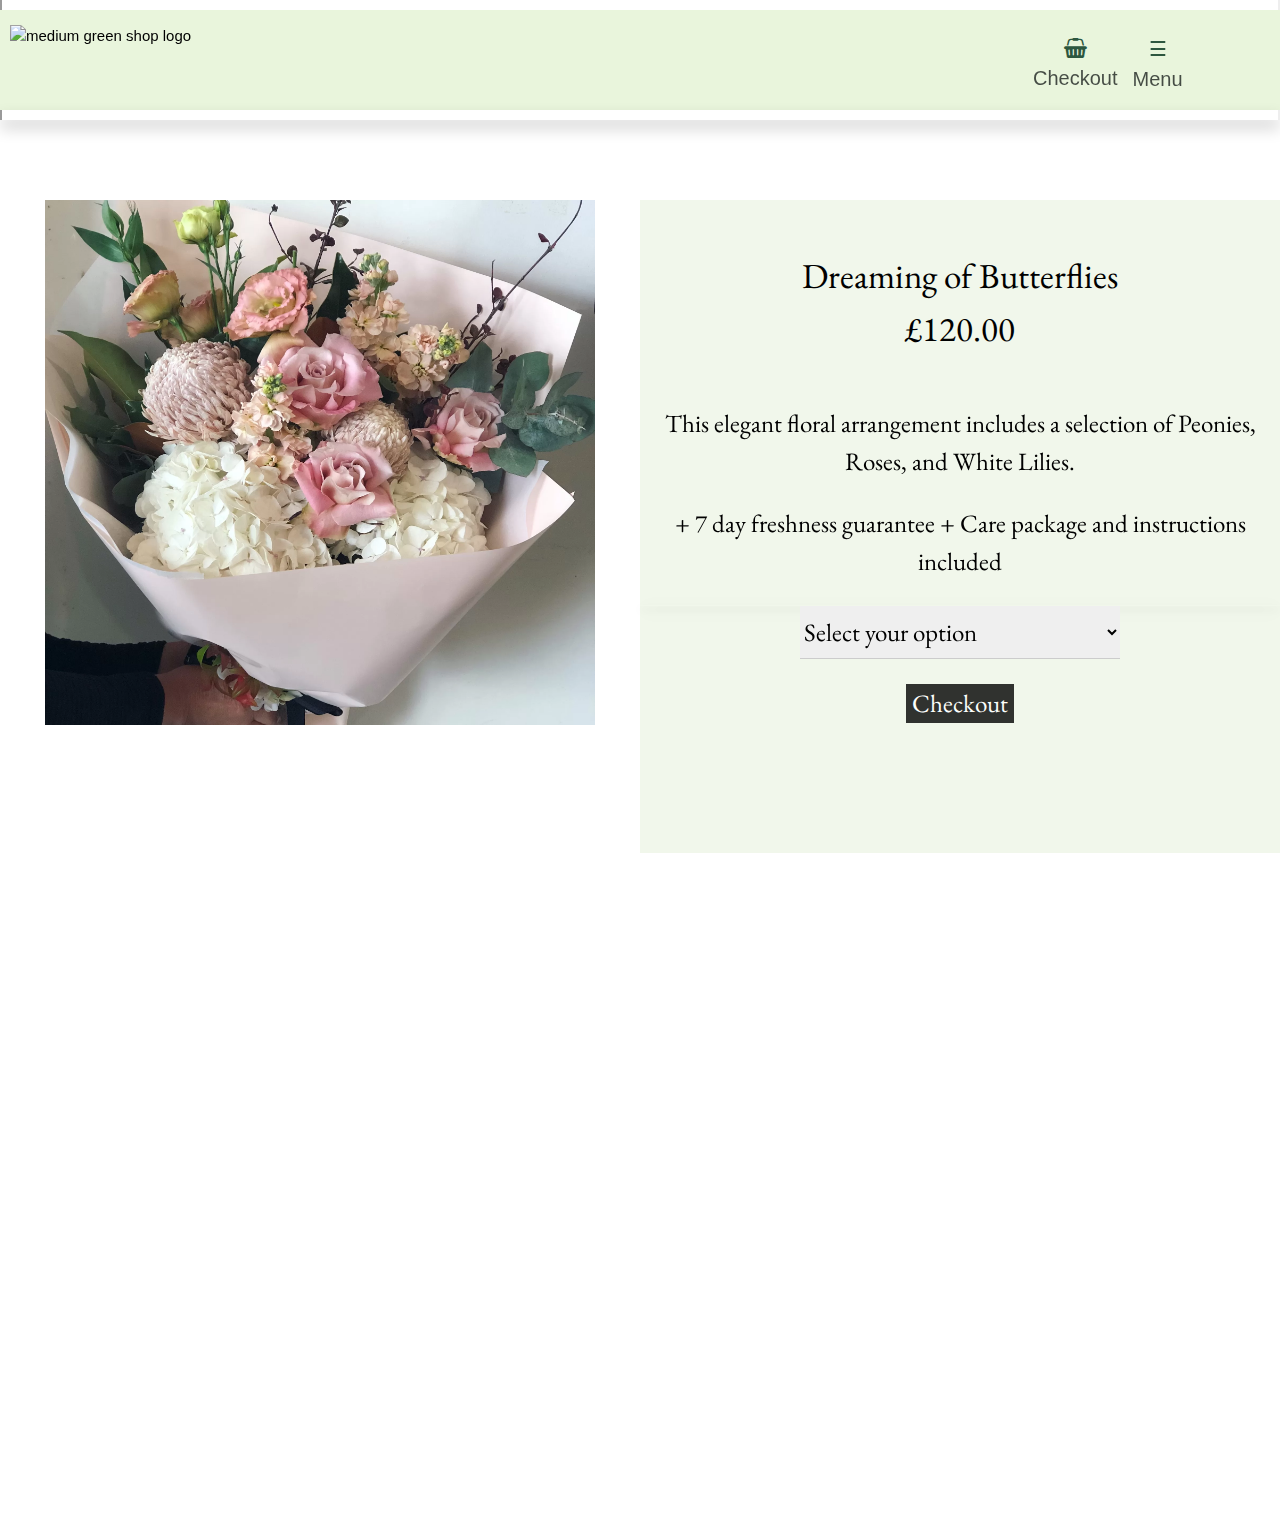
==== Web_Design2/blossoms-website/example-product.html @ f74baf07 "Add files via upload" ====
<!DOCTYPE html>
<html lang="en">
    <head>
        <meta charset="UTF-8">
        <meta name="viewport" content="width=device-width, initial-scale=1.0">
        <title>Search-Page</title>
        <link rel="stylesheet" href="./css-styles/example-product.css"/>
        <link rel = "stylesheet" href='https://fonts.googleapis.com/css?family=EB Garamond'>
        <link rel="stylesheet" href="https://www.w3schools.com/w3css/4/w3.css">
        <link rel="stylesheet" href="./css-styles/shop.css"/>
        <link rel="stylesheet" href="https://cdnjs.cloudflare.com/ajax/libs/font-awesome/4.7.0/css/font-awesome.min.css"/>
    </head>
    <body>
        <section class="video-container-top">
            <iframe class="topiframe" src="https://www.youtube.com/embed/popsd2cxBHM?rel=0&controls=0&autoplay=1&mute=1&playsinline=1&loop=1&playlist=popsd2cxBHM"></iframe>
        </section>
        <header>
            <nav id="hamnav">
                <div class="flex">
                    <button class="basket">
                        <a href="./checkout-page.html" style="text-decoration:none;">
                            <i class="fa">&#xf291;</i><br/>
                            <span class="checkout">Checkout</span>
                        </a>
                    </button>
                    <!-- (B) THE HAMBURGER -->
                    <div class="flex-dropdown">
                        <button class="hamburger">
                            <label for="hamburger">&#9776;</label><br/>
                            <span class="menu">Menu</span>
                        </button>
                        <!-- (C) MENU ITEMS -->
                        <div id="hamitems">
                            <a href="./shop.html">Home</a>
                            <!-- <a href="a.html">About</a> -->
                            <!-- <a href="c.html">Our Christmas Offerings</a> -->
                            <a href="d.html">Shop by Occasion (n/a)</a>
                            <a href="./search-page.html">Search</a>
                            <a href="./contact.html">Contact Us</a>
                        </div>
                    </div>
                </div>
            </nav>
            <a href="./index.html"><img src="/Users/nfelt/Desktop/Web_Design2/blossoms-website/images/shop-logo.png" class="shop-logo" alt="medium green shop logo"></a>
            <section class="video-container-bottom">
                <iframe class="bottomiframe" src="https://www.youtube.com/embed/popsd2cxBHM?rel=0&controls=0&autoplay=1&mute=1&playsinline=1&loop=1&playlist=popsd2cxBHM"></iframe>
            </section>
        </header>

        <div class="product-page">
            <section class="flex-box">
                <div>
                    <img src="./images/pastel-bouquet.webp" alt="pastel bouquet including pink roses">  
                </div>
                <div class = "txt">
                    <span id = "heading">Dreaming of Butterflies<br>£120.00<br></span>
                    <span id = "descript">This elegant floral arrangement includes a selection of  Peonies, Roses, and White Lilies.
                    <span class="brmed"></span>
                    + 7 day freshness guarantee
                    + Care package and instructions included
                    <span class="brmed"></span>
                    <form class="w3-container w3-card-4" action="/action_page.php"></form>
                        <select class="w3-select" name="option" style= "width:50%">
                            <option value="" disabled selected>Select your option</option>
                            <option value="1">Cute - £120.00 (Handwritten Note)</option>
                            <option value="2">Romantic - £145.00 (Box of Chocolates)</option>
                            <option value="3">Extravagant - £175.00 (Tiny Violin)</option>
                        </select>
                        <p><button class="button">Checkout</button></p>
                    </form>
                    </span>
                </div>
            </section>
        <footer>
            <small class="copyright">&copy; Copyright 2023,
                <i>Blossoms Floramail.</i>
                All rights reserved.
            </small>
                <div class="flex-container">
                    <div>Contact Us
                        <p class="info">
                            <span class="brmed"></span>
                            <a href="#" style="text-decoration:none;" role="button">
                                <i class="fa fa-instagram fa-lg"></i>
                            </a>
                            <a href="#" style="text-decoration:none;" role="button">
                                <i class="fa fa-facebook fa-lg"></i>
                            </a>
                            <a href="#" role="button">
                                <i class="fa fa-pinterest fa-lg"></i>
                            </a>
                            <span class="brmed"></span>
                            +44 09786 456822
                            <span class="brmed"></span>
                            f.blossoms@flowers.co.uk
                        </p>
                    </div>
                    <div>Opening Hours
                        <p class="info">
                            <span class="brmed"></span>
                            Monday-Friday 7:00-18:00
                            <span class="brmed"></span>
                            Saturday-Sunday 10:00-17:00
                            <span class="brmed"></span>
                            (Holiday Opening Times Vary)
                        </p>
                    </div>
                    <div>About Us
                        <p class="info">
                            <span class="brmed"></span>
                            The Mission
                            <span class="brmed"></span>
                            Our History
                            <span class="brmed"></span>
                            Flower Care & Tips
                        </p>
                    </div>
                    <div class="map-container">
                        <iframe class="map" src="https://www.google.com/maps/embed?pb=!1m18!1m12!1m3!1d2486.0989281133493!2d-0.24722452367329042!3d51.45634007180169!2m3!1f0!2f0!3f0!3m2!1i1024!2i768!4f13.1!3m3!1m2!1s0x48760ee6c0c242eb%3A0x3a5665ce81752bbf!2sUniversity%20of%20Roehampton%20London!5e0!3m2!1sen!2suk!4v1673124905987!5m2!1sen!2suk" allowfullscreen="" loading="lazy" referrerpolicy="no-referrer-when-downgrade"></iframe>
                    </div>
                </div>
        </footer>
    </div>
    </body>
</html>
---- Web_Design2/blossoms-website/css-styles/example-product.css ----
.product-page{
    position: relative;
    top: 10%;
    height: 100vh;

}

.flex-box{
    width: 100vw;
    display: flex;
    flex-wrap: wrap;
}

.flex-box > * {
    flex: 0 0 50%;
}

div{
    text-align: center;
}

.flex-box img{
    position: relative;
    height: 525px;
    width: 550px;
    transition: all .2s ease;
    filter:brightness(100%);
    border-color:rgb(233, 245, 220); 
    transition: 0.5s all ease-in-out;      
}

img:hover{
    transform: scale(1.05);
}
.txt{
    background-size: 75% 50%;
    color: rgb(0, 0, 0);
    background-color: rgb(241, 247, 235);
    margin-bottom: -10%;
    
}

#heading{
    font-family: 'EB Garamond';
    font-size: 35px;
    font-weight: lighter;
    position: relative;
    top: 50px;

}

#descript{
    font-family: 'EB Garamond';
    font-size: 25px;
    font-weight: lighter;
    position: relative;
    top: 100px;

}

.button{
    background-color: rgb(0, 0, 0);
    opacity: 80%;
    text-decoration: none;
    border: none;
    color: rgb(255, 255, 255);
}

.button:hover{
    background-color: rgb(0, 0, 0);
    opacity: 70%;
}
---- Web_Design2/blossoms-website/css-styles/shop.css ----
body, html{
    width: 100%;
    height: 100%;
    overflow-x: hidden;
    margin: auto;
}


.video-container-top{
    position: relative;
    width: 100vw;
    height: 10px;
    z-index: -5;
    overflow: hidden;
    border: 10px;
}
      
.topiframe {
position: absolute;
top: 50%;
left: 50%;
width: 100vw;
height: 300vh;
transform: translate(-50%, -50%);
}

/* Header */

header{
    background-color:rgb(233, 245, 220);
    width: 100%;
    height: 100px;
    position: relative;
    z-index: 999; 
}

.shop-logo{
    position: absolute;
    top: 15px;
    left: 10px;
    opacity: 100%; 
    width: 200px; 
    height: 80px; 
    
}

#hamnav {
    max-width:100%;
    height: 70%;
    justify-content: center;
    position: relative;
    top:10px; 
    text-align: center;
}

#hamnav > *{
    position: absolute;
}

.flex{
    display: flex;
    position: relative;
    width: 10%;
    height: 100%;
    top: 10%;
    left: 80%;
    opacity: 100%;    
  
}
.flex .basket{
    font-style: normal;
    font-size: 20px;
    border: none;
    background-color:rgb(233, 245, 220);
    margin: 3px;
    padding: 3px 6px;    
}

.fa{
    color: #2d573f; 
}
.fa:hover{
    color: rgb(0, 0, 0);
    filter: blur(.1px);  
}

.checkout{
    position: relative;
    opacity: 80%;
    color: #1c221f;
    font-family: Verdana, Tahoma, sans-serif;
    font-size: 20px; 
}


@media screen and (max-width: 10000px){
    .flex-dropdown{
        position: relative;
        display: flex;
        height: 100%;  
        top: 6%;  
    }
    
    .flex-dropdown .hamburger{
        font-style: normal;
        font-size: 20px;
        border: none;
        background-color:transparent;
        margin-bottom: 6px;
        padding: 3px 6px;
        padding-bottom: 85px;
        color: #2d573f;
       
    } 

    .hamburger:hover{ 
        color: rgb(0, 0, 0);
        filter: blur(.1px);  
    }
    
    .menu{
        opacity: 80%;
        color: #1c221f;
        font-family: Verdana, Tahoma, sans-serif;
        font-size: 20px; 
    }

    
    #hamitems{
        position: relative;
        box-shadow: 0px 8px 16px 0px rgba(0,0,0,0.2);  
        top: 110%;
        left: -50%;
        min-width: 200px;
    }
    #hamitems a {
        color: rgb(0, 0, 0);
        text-decoration: none;
        display: block;
        background-color: rgb(233, 245, 220);
        padding-top: 10%;
        padding-bottom: 10%;
        border-bottom: 1px solid rgb(255, 255, 255)
    }
    #hamitems a:hover{
        color: #4f8d69;
    }


    #hamitems { display: none; }
    .flex-dropdown:hover #hamitems{
        display:block;
    }
    
}


.video-container-bottom{
    position: relative;
    top: 30px;
    width: 100vw;
    height: 10px;
    z-index: -5;
    overflow: hidden;
    border: 10px;
    box-shadow: 0px 8px 16px 0px rgba(0, 0, 0, 0.2);
    
    }
    
    .bottomiframe{
    position: absolute;
    top: 50%;
    left: 50%;
    width: 100vw;
    height: 300vh;
    transform: translate(-50%, -50%);
    z-index: -10;
    }


/* Shop-page */

.shop-page{
    position: relative;
    top: 20%;
}

.img-wrapper{
    width: 100vw;
    display: flex;
    flex-wrap: wrap;
    height: 100%;
    
}

.img-wrapper > * {
    flex: 0 0 33.333%;
}

div{
    text-align: center;
}

.img-wrapper img{
    height: 350px;
    width: 350px;
    transition: all .2s ease;
    filter:brightness(100%);
    border-style: dotted;
    border-width: 3px;
    border-color:rgb(233, 245, 220);
    
   
}

.img-wrapper img:hover {
    transform:scale(1.1);
}


.description{
    position: relative;
    margin: 20px;
    opacity: 100%;
    color: rgb(0, 0, 0);
    opacity: 100%;
    font-size: 23px;
    font-family:Cambria, Cochin, Georgia, Times, 'Times New Roman', serif;
}

.description:hover{
    color:rgb(142, 172, 107);
    filter: brightness(90%);
    cursor: pointer;
    opacity: 100%;
}
footer{
    position: relative;
    width: 100%;
    height: 60vh;
    background-color:rgb(149, 172, 123);
    border-top:dotted;
    border-color:rgb(212, 230, 191);
    filter: brightness(95%);
    top: 30%;
}
.flex-container {
    display: flex;
    height: 100%;
}
  
  .flex-container > div {
    width: 25%;
    height: 70%;
    margin: 10px;
    padding: 20px;
    font-size: 30px;
    color:white;
    text-align: left;
    font-size: 30px;
    text-align: left;
  }
.info{
    font-size: 20px;
}

.brmed {
    display: block;
    margin-bottom: 1em;
}
.brlarge {
    display: block;
    margin-bottom: 3em;
}
.copyright{
    position: absolute;
    background-color: transparent;
    color: rgb(255, 255, 255);
    left: 10%;
    top: 93%;
}

.map-container{
    position: relative;
    top: 2.5%;
    left: -2.5%;
    width: 100%;
    border-color: transparent;
    overflow: none;
}

.map{
    width: 100%;
    height: 80%;
    filter: grayscale(100%);
}
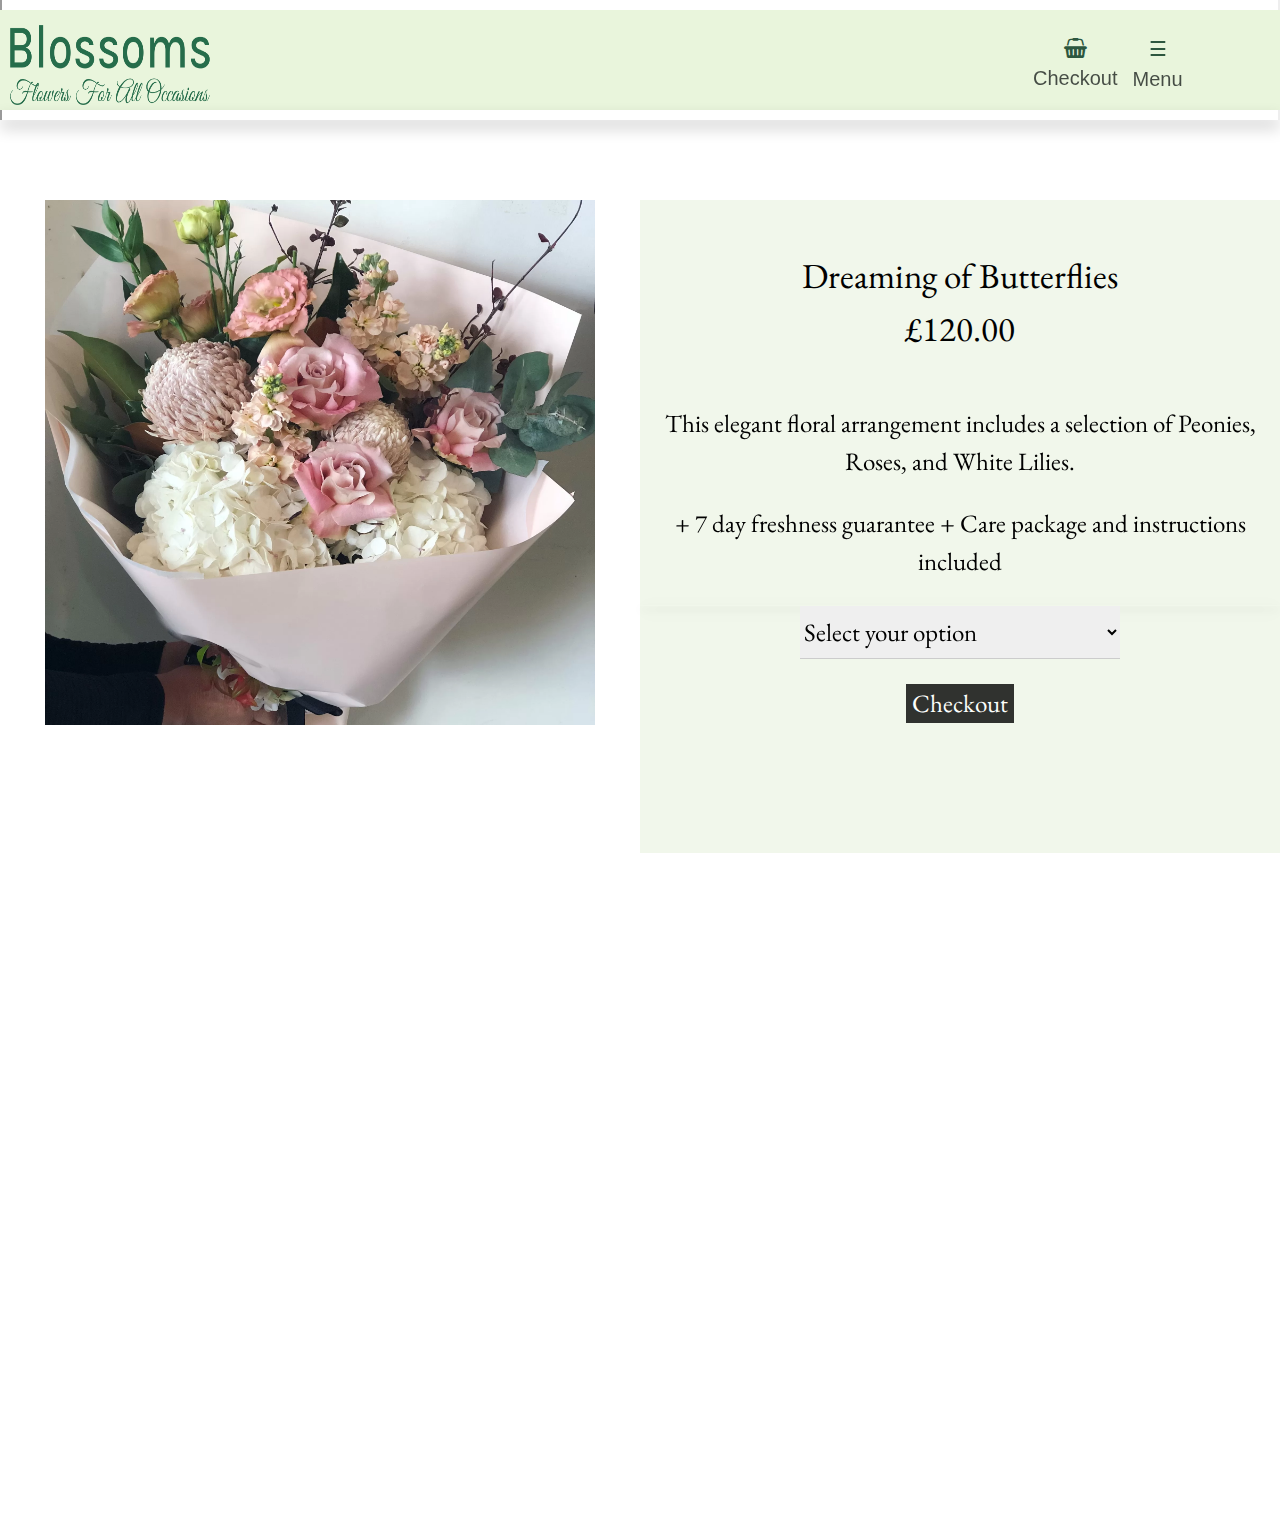
==== commit 5b5d7710: "logo on product" ====
--- a/Web_Design2/blossoms-website/example-product.html
+++ b/Web_Design2/blossoms-website/example-product.html
@@ -41,7 +41,7 @@
                     </div>
                 </div>
             </nav>
-            <a href="./index.html"><img src="/Users/nfelt/Desktop/Web_Design2/blossoms-website/images/shop-logo.png" class="shop-logo" alt="medium green shop logo"></a>
+            <a href="./index.html"><img src="./images/shop-logo.png" class="shop-logo" alt="medium green shop logo"></a>
             <section class="video-container-bottom">
                 <iframe class="bottomiframe" src="https://www.youtube.com/embed/popsd2cxBHM?rel=0&controls=0&autoplay=1&mute=1&playsinline=1&loop=1&playlist=popsd2cxBHM"></iframe>
             </section>
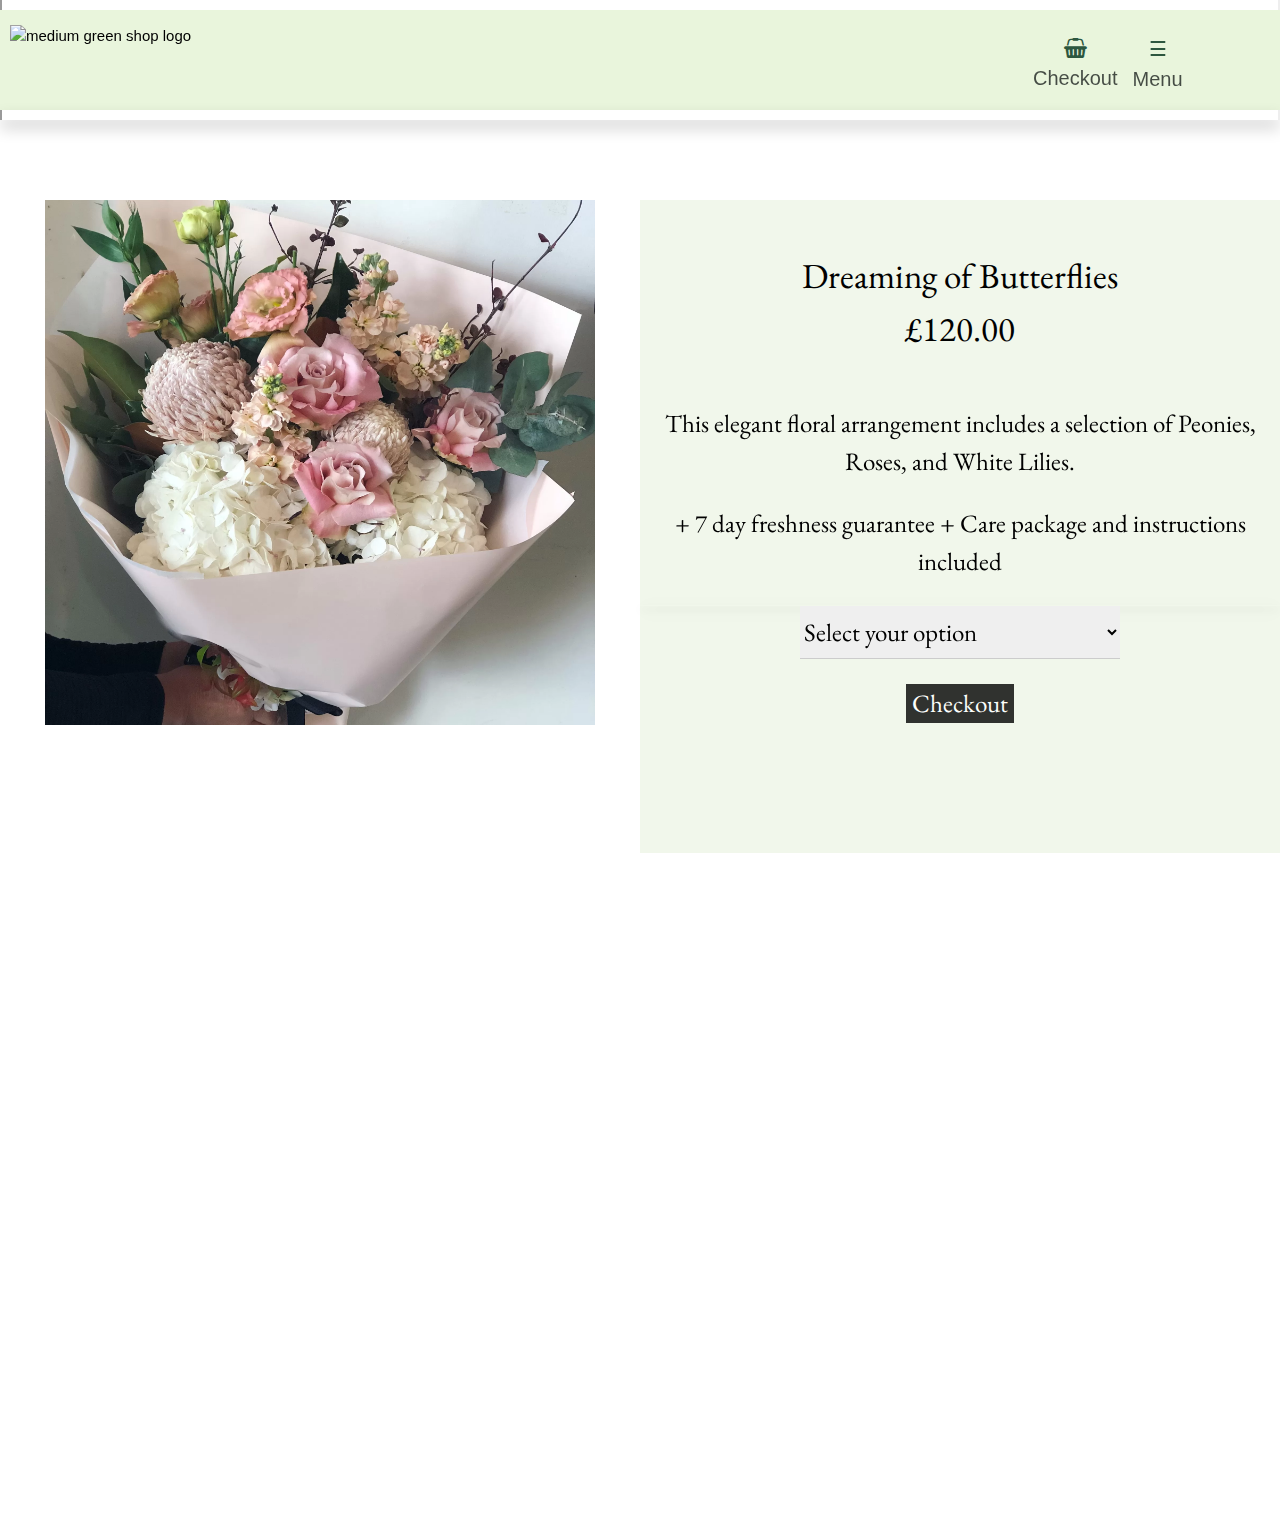
==== commit caf756f0: "sd" ====
--- a/Web_Design2/blossoms-website/example-product.html
+++ b/Web_Design2/blossoms-website/example-product.html
@@ -41,7 +41,7 @@
                     </div>
                 </div>
             </nav>
-            <a href="./index.html"><img src="./images/shop-logo.png" class="shop-logo" alt="medium green shop logo"></a>
+            <a href="./index.html"><img src="/images/shop-logo.png" class="shop-logo" alt="medium green shop logo"></a>
             <section class="video-container-bottom">
                 <iframe class="bottomiframe" src="https://www.youtube.com/embed/popsd2cxBHM?rel=0&controls=0&autoplay=1&mute=1&playsinline=1&loop=1&playlist=popsd2cxBHM"></iframe>
             </section>
